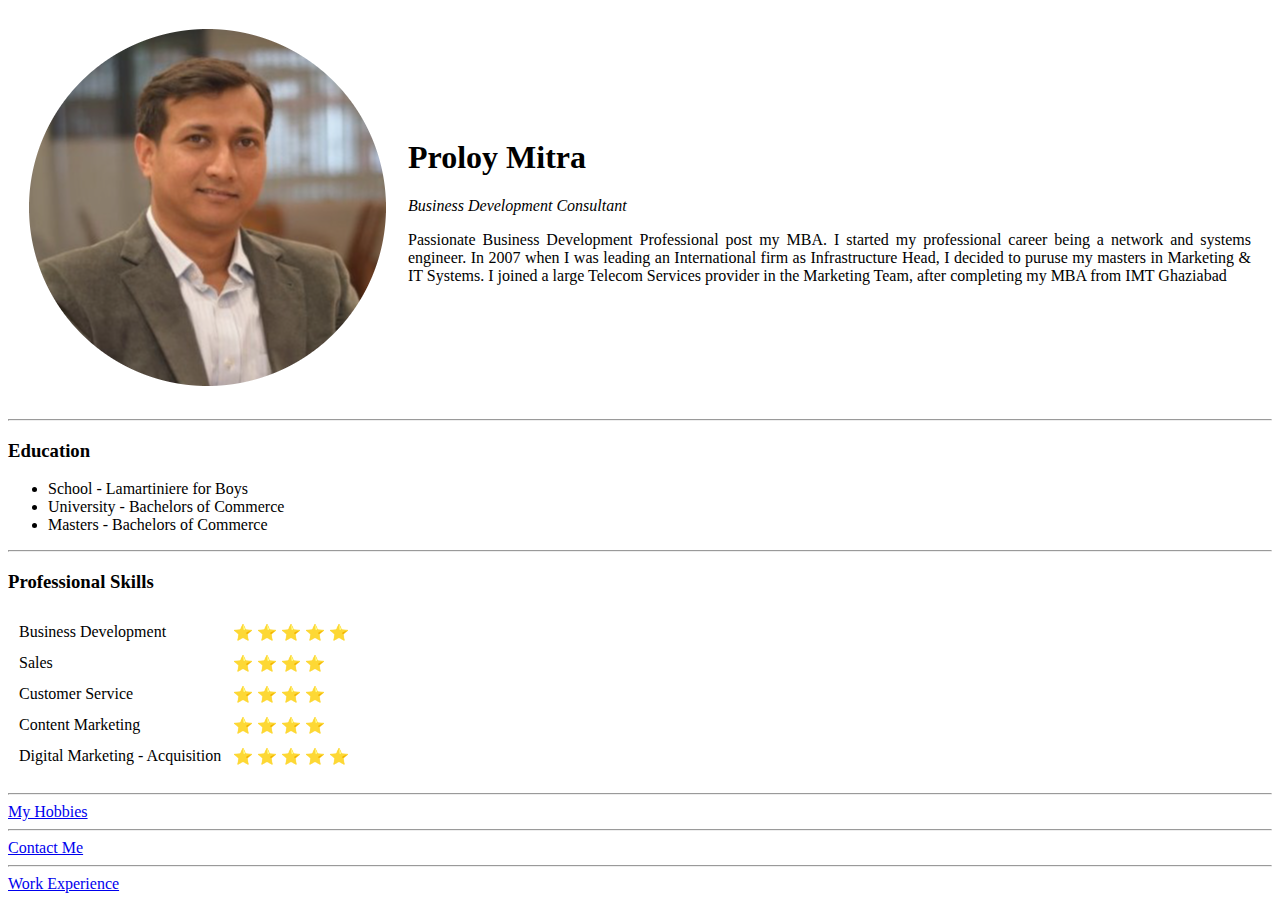
==== index.html @ d0e78dfb "Initial HTML CV site" ====
<!DOCTYPE html>
<html lang="en" dir="ltr">
  <head>
    <meta charset="utf-8">
    <title>Proloy's Personal Site</title>
  </head>
  <body>
    <table cellspacing="20">
      <tr>
        <td>
          <img src="./proloy_profile.png" alt="Proloy's profile picture">
        </td>
        <td>
          <h1>Proloy Mitra</h1>
          <p><em>Business Development Consultant</em></p>
          <p align="justify">Passionate Business Development Professional post my MBA. I started my professional career being a network and
            systems engineer. In 2007 when I was leading an International firm as Infrastructure Head, I decided to puruse my
            masters in Marketing & IT Systems. I joined a large Telecom Services provider in the Marketing Team, after
            completing my MBA from IMT Ghaziabad</p>
        </td>
      </tr>
    </table>
      <hr>
      <h3>Education</h3>
      <p>
        <ul>
          <li>School - Lamartiniere for Boys</li>
          <li>University - Bachelors of Commerce</li>
          <li>Masters - Bachelors of Commerce</li>
        </ul>
      </p>
      <hr>
      <h3>Professional Skills</h3>
      <table cellspacing="10">
        <tr>
          <td>Business Development</td>
          <td>⭐ ⭐ ⭐ ⭐ ⭐</td>
        </tr>
        <tr>
          <td>Sales</td>
          <td>⭐ ⭐ ⭐ ⭐</td>
        </tr>
        <tr>
          <td>Customer Service</td>
          <td>⭐ ⭐ ⭐ ⭐</td>
        </tr>
        <tr>
          <td>Content Marketing</td>
          <td>⭐ ⭐ ⭐ ⭐</td>
        </tr>
        <tr>
          <td>Digital Marketing - Acquisition</td>
          <td>⭐ ⭐ ⭐ ⭐ ⭐</td>

        </tr>

      </table>

      <p>
      <hr>
      <a href="hobbies.html">My Hobbies</a>
      <hr>
      <a href="contactus.html">Contact Me</a>
      <hr>
      <a href="work.html">Work Experience</a>
  </body>
</html>
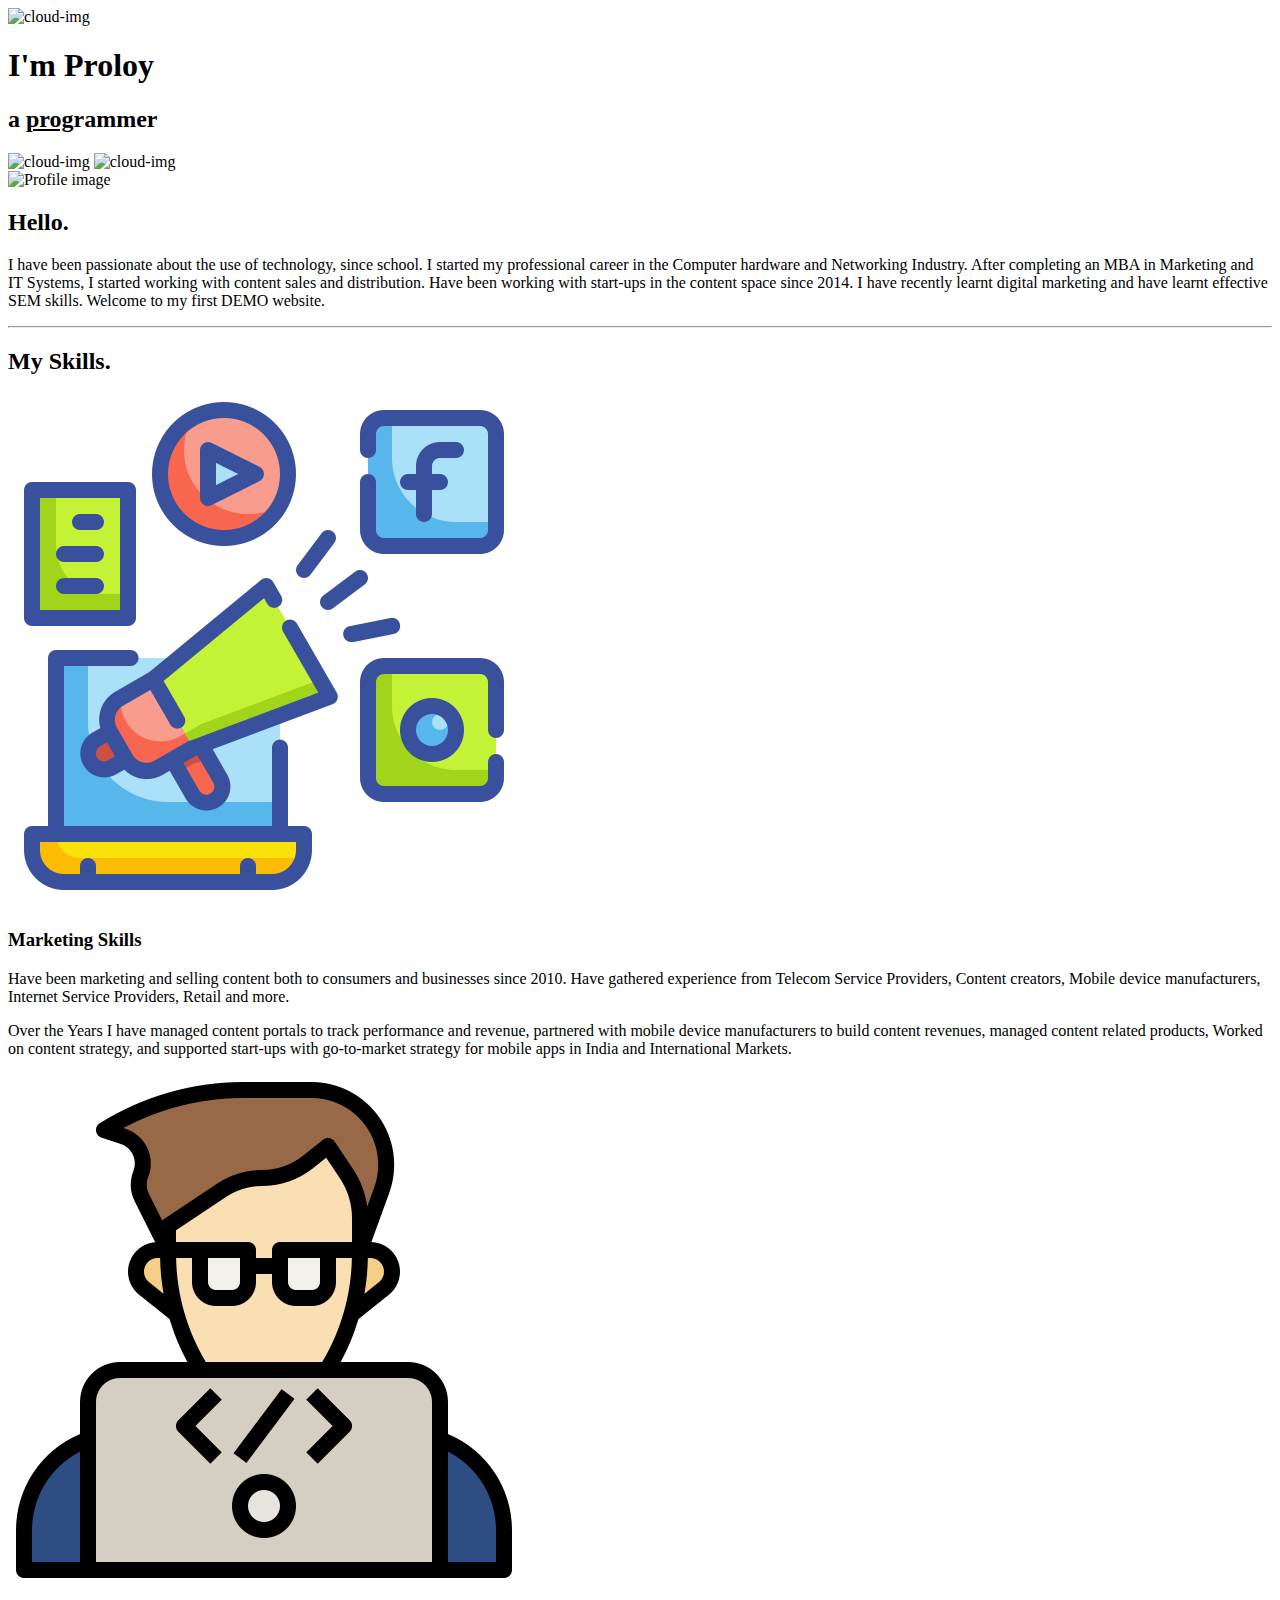
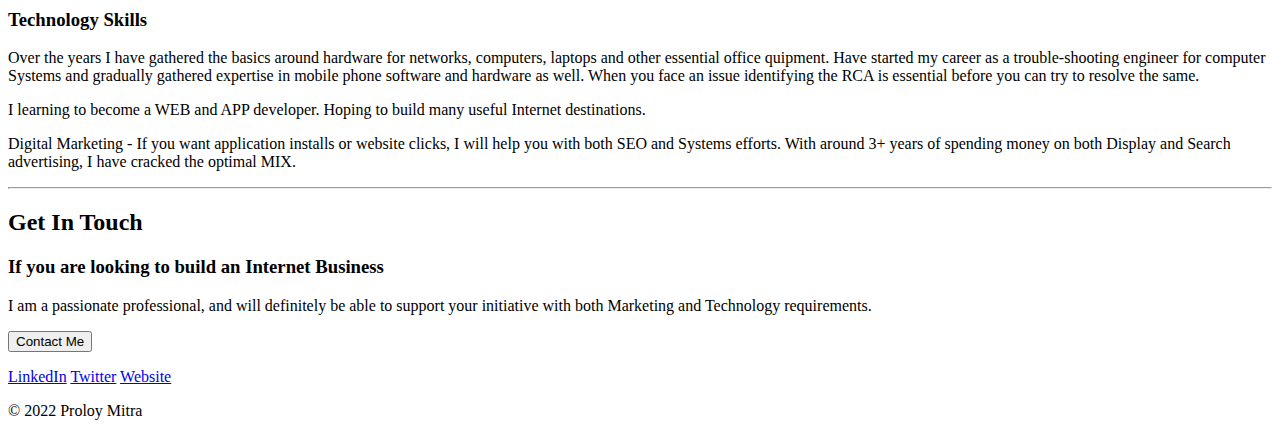
==== commit 4a68b7e2: "Add files via upload" ====
--- a/index.html
+++ b/index.html
@@ -2,66 +2,82 @@
 <html lang="en" dir="ltr">
   <head>
     <meta charset="utf-8">
-    <title>Proloy's Personal Site</title>
+    <title>Proloy Mitra</title>
+    <link rel="stylesheet" href="css/styles.css">
+    <link rel="icon" href="proloy.ico">
+    <link rel="preconnect" href="https://fonts.googleapis.com">
+    <link rel="preconnect" href="https://fonts.gstatic.com" crossorigin>
+    <link href="https://fonts.googleapis.com/css2?family=Merriweather&family=Montserrat&family=Sacramento&display=swap" rel="stylesheet">
   </head>
   <body>
-    <table cellspacing="20">
-      <tr>
-        <td>
-          <img src="./proloy_profile.png" alt="Proloy's profile picture">
-        </td>
-        <td>
-          <h1>Proloy Mitra</h1>
-          <p><em>Business Development Consultant</em></p>
-          <p align="justify">Passionate Business Development Professional post my MBA. I started my professional career being a network and
-            systems engineer. In 2007 when I was leading an International firm as Infrastructure Head, I decided to puruse my
-            masters in Marketing & IT Systems. I joined a large Telecom Services provider in the Marketing Team, after
-            completing my MBA from IMT Ghaziabad</p>
-        </td>
-      </tr>
-    </table>
-      <hr>
-      <h3>Education</h3>
-      <p>
-        <ul>
-          <li>School - Lamartiniere for Boys</li>
-          <li>University - Bachelors of Commerce</li>
-          <li>Masters - Bachelors of Commerce</li>
-        </ul>
-      </p>
-      <hr>
-      <h3>Professional Skills</h3>
-      <table cellspacing="10">
-        <tr>
-          <td>Business Development</td>
-          <td>⭐ ⭐ ⭐ ⭐ ⭐</td>
-        </tr>
-        <tr>
-          <td>Sales</td>
-          <td>⭐ ⭐ ⭐ ⭐</td>
-        </tr>
-        <tr>
-          <td>Customer Service</td>
-          <td>⭐ ⭐ ⭐ ⭐</td>
-        </tr>
-        <tr>
-          <td>Content Marketing</td>
-          <td>⭐ ⭐ ⭐ ⭐</td>
-        </tr>
-        <tr>
-          <td>Digital Marketing - Acquisition</td>
-          <td>⭐ ⭐ ⭐ ⭐ ⭐</td>
 
-        </tr>
+    <div class="top">
+      <img class="top-cloud" src="images/cloud.png" alt="cloud-img">
+      <h1>I'm Proloy</h1>
+      <h2>a <span style="text-decoration: underline;">prog</span>rammer</h2>
 
-      </table>
+      <img class="bottom-cloud" src="images/cloud.png" alt="cloud-img">
+      <img src="images/mountain.png" alt="cloud-img">
+    </div>
+    <div class="middle-container">
+        <div class="profile">
+          <img src="proloy.png" alt="Profile image" width=15% >
+          <h2>Hello.</h2>
+          <p class="skill-row">I have been passionate about the use of technology, since school.
+            I started my professional career in the Computer hardware and Networking Industry.
+            After completing an MBA in Marketing and IT Systems, I started working with content sales and distribution.
+            Have been working with start-ups in the content space since 2014.
+            I have recently learnt digital marketing and have learnt effective SEM skills.
+            Welcome to my first DEMO website. </p>
+    </div>
+    <hr>
+    <div class="skills">
+          <h2>My Skills.</h2>
+          <div class="skill-row">
+            <img class="bullhorn" src="bullhorn.png" alt="bullhorn-img" >
+            <h3>Marketing Skills</h3>
+            <p>Have been marketing and selling content both to consumers and businesses since 2010.
+              Have gathered experience from Telecom Service Providers, Content creators, Mobile device manufacturers,
+              Internet Service Providers, Retail and more.</p>
+              <p>Over the Years I have managed content portals to track performance and revenue, partnered with
+                mobile device manufacturers to build content revenues, managed content related products,
+                Worked on content strategy, and supported start-ups with go-to-market strategy for mobile apps
+                in India and International Markets.  </p>
+          </div>
+          <div class="skill-row">
+            <img class="coding" src="coding.png" alt="coding-img" >
+            <h3>Technology Skills</h3>
+            <p>Over the years I have gathered the basics around hardware for networks, computers, laptops and other
+              essential office quipment. Have started my career as a trouble-shooting engineer for computer Systems
+              and gradually gathered expertise in mobile phone software and hardware as well. When you face an issue
+              identifying the RCA is essential before you can try to resolve the same.</p>
+              <p>I learning to become a WEB and APP developer. Hoping to build many useful Internet destinations.</p>
+              <p>Digital Marketing - If you want application installs or website clicks, I will help you with both SEO and Systems
+              efforts. With around 3+ years of spending money on both Display and Search advertising, I have cracked
+              the optimal MIX.</p>
+    </div>
 
-      <p>
-      <hr>
-      <a href="hobbies.html">My Hobbies</a>
-      <hr>
-      <a href="contactus.html">Contact Me</a>
-      <hr>
-      <a href="work.html">Work Experience</a>
+    <hr>
+    <div class="contact-me">
+          <h2>Get In Touch</h2>
+          <h3>If you are looking to build an Internet Business</h3>
+          <p class="skill-row">I am a passionate professional, and will definitely be able to support your initiative with both
+          Marketing and Technology requirements.</p>
+          <button class="btn" type="button" name="button">Contact Me</button>
+
+
+    </div>
+    <p></p>
+
+
+
+    <div class="bottom-container">
+        <a class="footer-link" href="https://www.linkedin.com/in/proloy-mitra-3698ba13/">LinkedIn</a>
+        <a class="footer-link" href="https://twitter.com/proloymitra">Twitter</a>
+        <a class="footer-link" href="https://www.blessinyou.com/">Website</a>
+        <p class="footer_text">© 2022 Proloy Mitra</p>
+    </div>
+
+
   </body>
 </html>
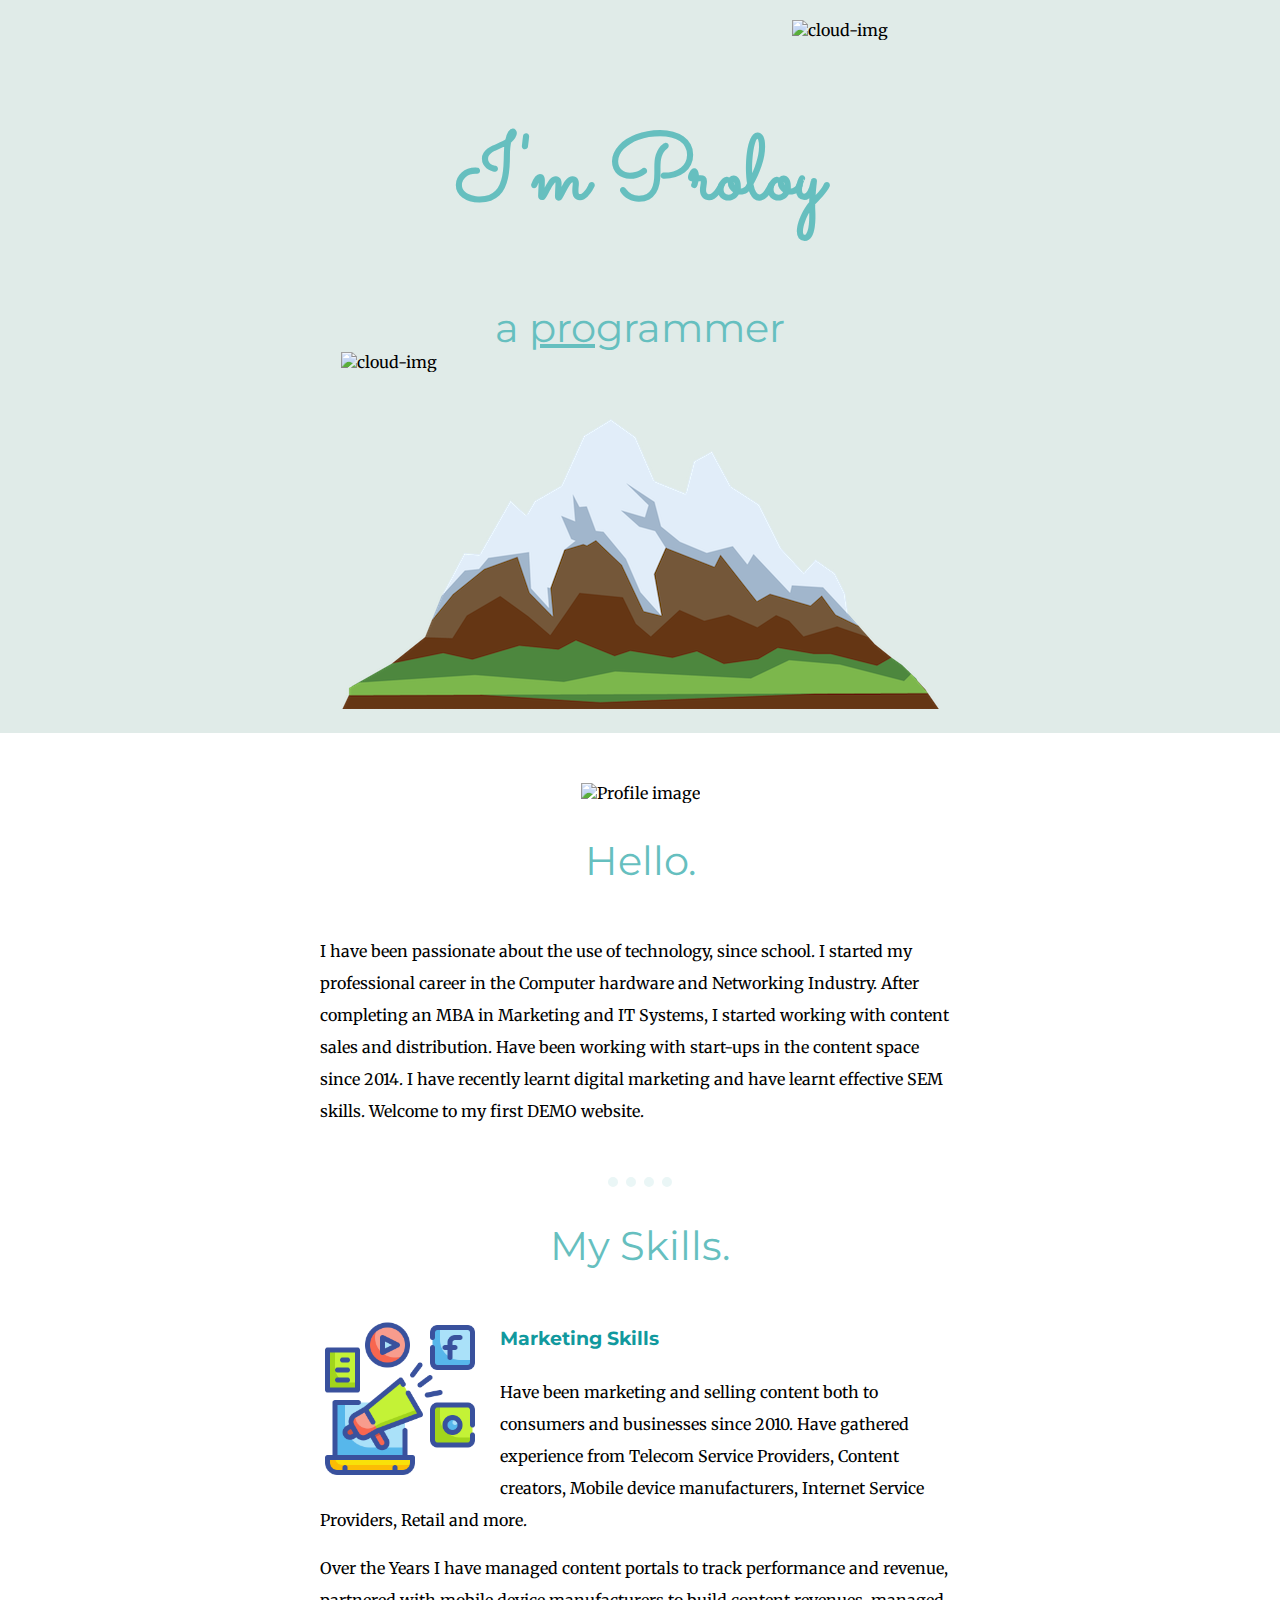
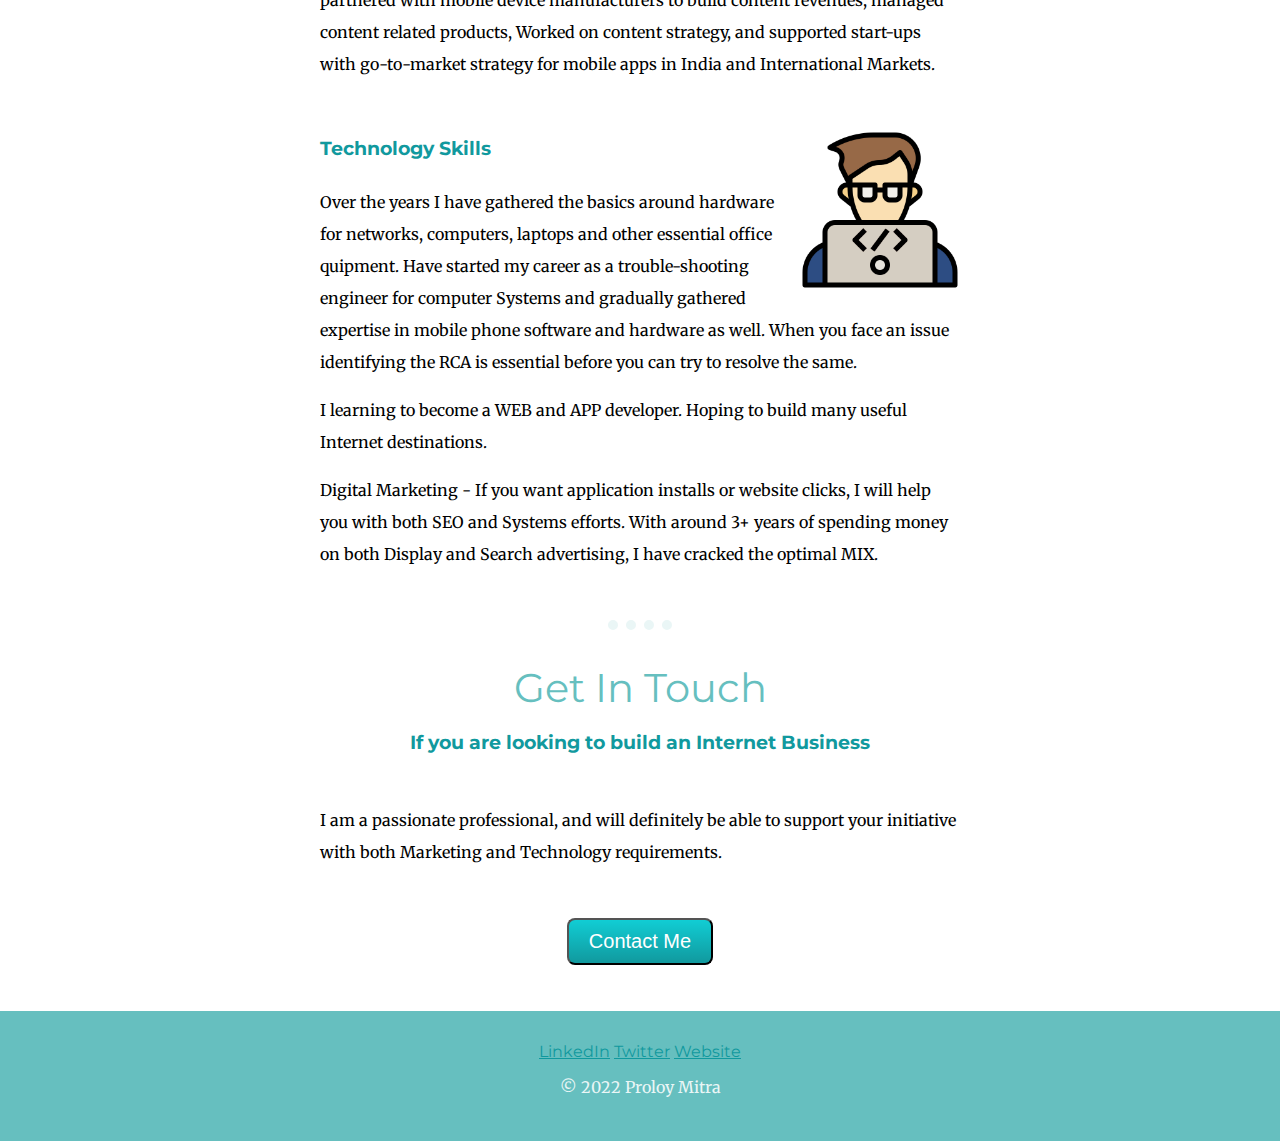
==== commit bd6f5fda: "ImagePath" ====
--- a/index.html
+++ b/index.html
@@ -12,16 +12,16 @@
   <body>
 
     <div class="top">
-      <img class="top-cloud" src="images/cloud.png" alt="cloud-img">
+      <img class="top-cloud" src="/cv/images/cloud.png" alt="cloud-img">
       <h1>I'm Proloy</h1>
       <h2>a <span style="text-decoration: underline;">prog</span>rammer</h2>
 
-      <img class="bottom-cloud" src="images/cloud.png" alt="cloud-img">
+      <img class="bottom-cloud" src="/cv/images/cloud.png" alt="cloud-img">
       <img src="images/mountain.png" alt="cloud-img">
     </div>
     <div class="middle-container">
         <div class="profile">
-          <img src="proloy.png" alt="Profile image" width=15% >
+          <img src="/cv/proloy.png" alt="Profile image" width=15% >
           <h2>Hello.</h2>
           <p class="skill-row">I have been passionate about the use of technology, since school.
             I started my professional career in the Computer hardware and Networking Industry.
--- a/css/styles.css
+++ b/css/styles.css
@@ -0,0 +1,138 @@
+/* div {
+  background-color: #E0EBE8;
+  padding: 20px;
+}*/
+
+body {
+  margin: 0;
+  text-align: center;
+  font-family: 'Merriweather', serif;
+}
+
+h1 {
+  color: #66BFBF;
+
+  font-family: 'Sacramento', cursive;
+  font-size: 5.625rem;
+  line-height: 2;
+  margin-top: 50px;
+  margin-bottom: 0;
+}
+
+h2 {
+  color: #66BFBF;
+  font-family: 'Montserrat', sans-serif;
+  font-size: 2.5rem;
+  font-weight: normal;
+  margin-bottom: 0;
+
+}
+
+h3 {
+  color: #11999E;
+  font-family: 'Montserrat', sans-serif;
+}
+
+a {
+  color: #11999E;
+  font-family: 'Montserrat', sans-serif;
+}
+
+.top {
+  padding-top: 100px;
+  position: relative;
+  background-color: #E0EBE8;
+  padding: 20px;
+
+}
+
+.profile {
+  margin-top: 50px;
+}
+
+.bottom {
+}
+
+.bottom-cloud {
+  position: absolute;
+}
+
+.top-cloud {
+
+  margin-left: 400px;
+}
+
+.text-highlight {
+  text-decoration: underline;
+
+}
+
+.skill-row {
+  margin: 50px auto 50px auto;
+  width: 50%;
+  text-align: left;
+  line-height: 2;
+}
+
+.pline {
+  line-height: 2;
+}
+
+.coding {
+
+  float: right;
+  width: 25%;
+  margin-left: 20px;
+  margin-bottom: 20px;
+
+}
+
+.bullhorn {
+
+  float: left;
+  width: 25%;
+  margin-right: 20px;
+  margin-bottom: 20px;
+}
+
+hr {
+
+  border-style: none;
+  border-top-style: dotted;
+  border-color: #EAF6F6;
+  border-width: 10px;
+  width: 5%
+}
+
+.btn {
+  background: #11cdd4;
+  background-image: linear-gradient(top, #11cdd4, #11999e);
+  background-image: linear-gradient(to bottom, #11cdd4, #11999e);
+  border-radius: 8px;
+  font-family: Arial;
+  color: #ffffff;
+  font-size: 20px;
+  padding: 10px 20px 10px 20px;
+  text-decoration: none;
+  margin-bottom: 30px;
+
+}
+
+.btn:hover {
+  background: #30e3cb;
+  background-image: linear-gradient(top, #30e3cb, #2bc4ad);
+  background-image: linear-gradient(to bottom, #30e3cb, #2bc4ad);
+  text-decoration: none;
+}
+
+.bottom-container {
+  background-color: #66BFBF;
+  height: 100px;
+
+  padding-top: 30px;
+
+}
+
+.footer_text {
+  color: #EAF6F6;
+}
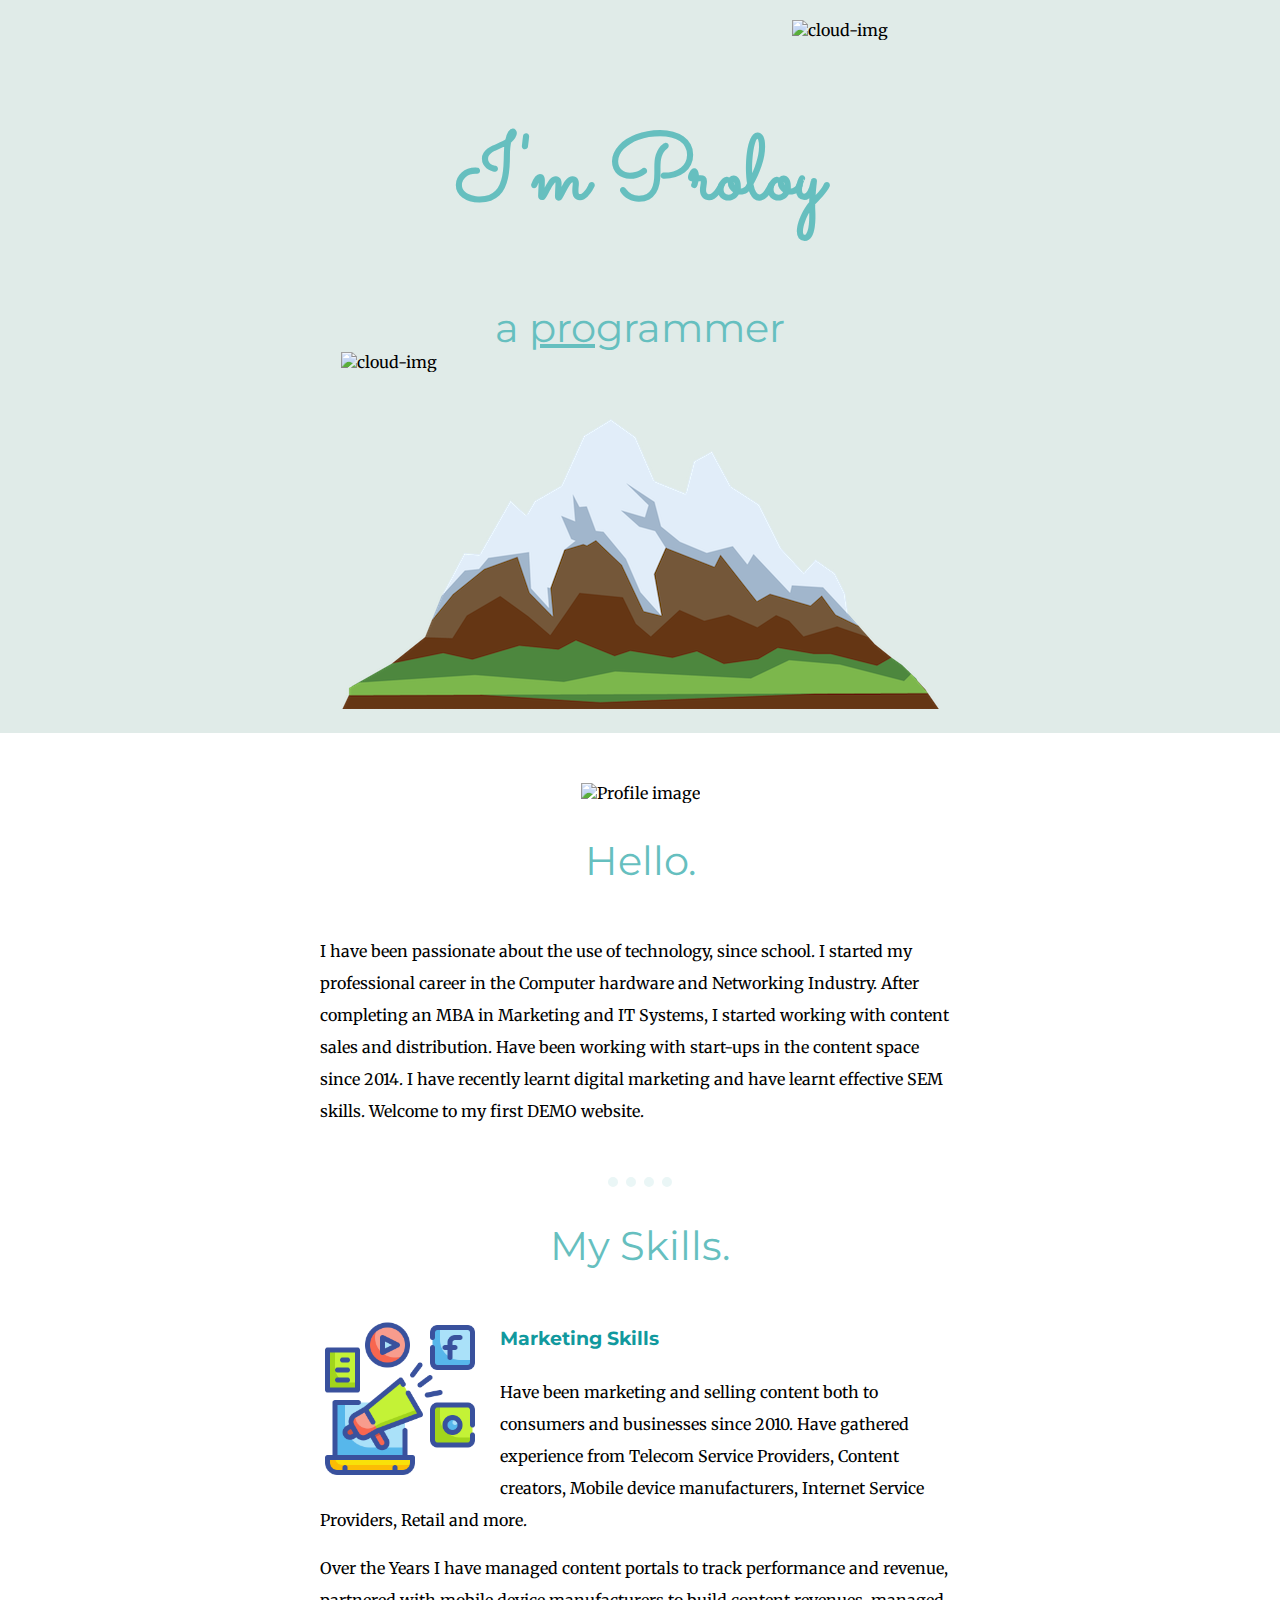
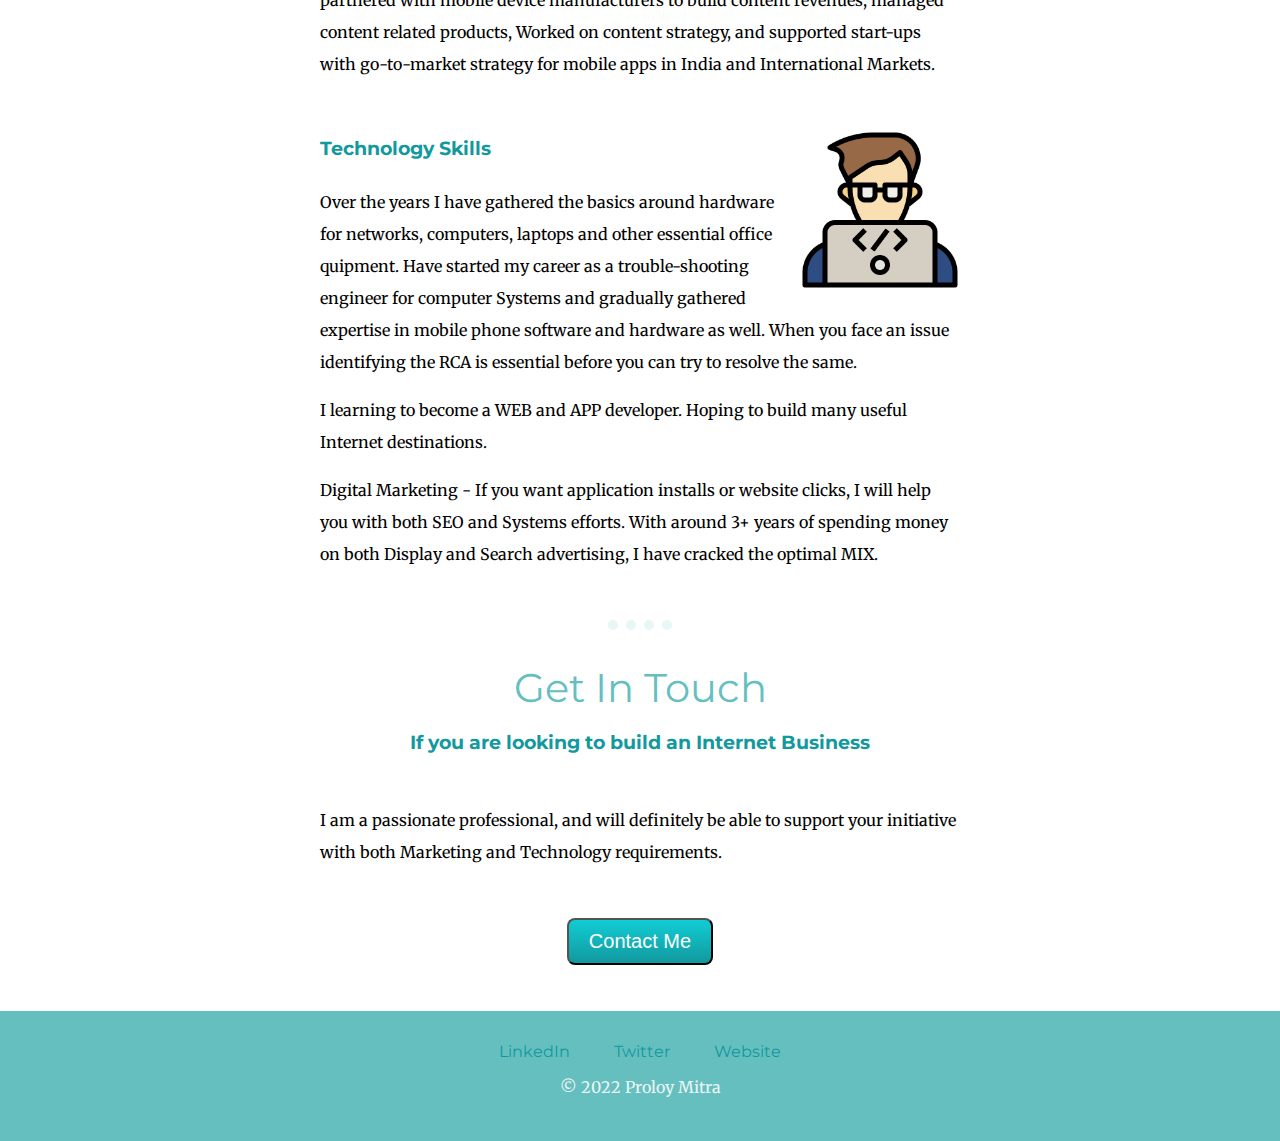
==== commit 97d408f0: "Button update v1" ====
--- a/index.html
+++ b/index.html
@@ -21,7 +21,7 @@
     </div>
     <div class="middle-container">
         <div class="profile">
-          <img src="/cv/proloy.png" alt="Profile image" width=15% >
+          <img src="/cv/Proloy.png" alt="Profile image" width=15% >
           <h2>Hello.</h2>
           <p class="skill-row">I have been passionate about the use of technology, since school.
             I started my professional career in the Computer hardware and Networking Industry.
@@ -63,7 +63,7 @@
           <h3>If you are looking to build an Internet Business</h3>
           <p class="skill-row">I am a passionate professional, and will definitely be able to support your initiative with both
           Marketing and Technology requirements.</p>
-          <button class="btn" type="button" name="button">Contact Me</button>
+          <button class="btn" href="mailto:proloymitra@gmail.com">Contact Me</button>
 
 
     </div>
--- a/css/styles.css
+++ b/css/styles.css
@@ -136,3 +136,10 @@
 .footer_text {
   color: #EAF6F6;
 }
+
+a {
+  margin: 10px 20px;
+  text-decoration: none;
+  font-family: 'Montserrat', sans-serif;
+}
+  
